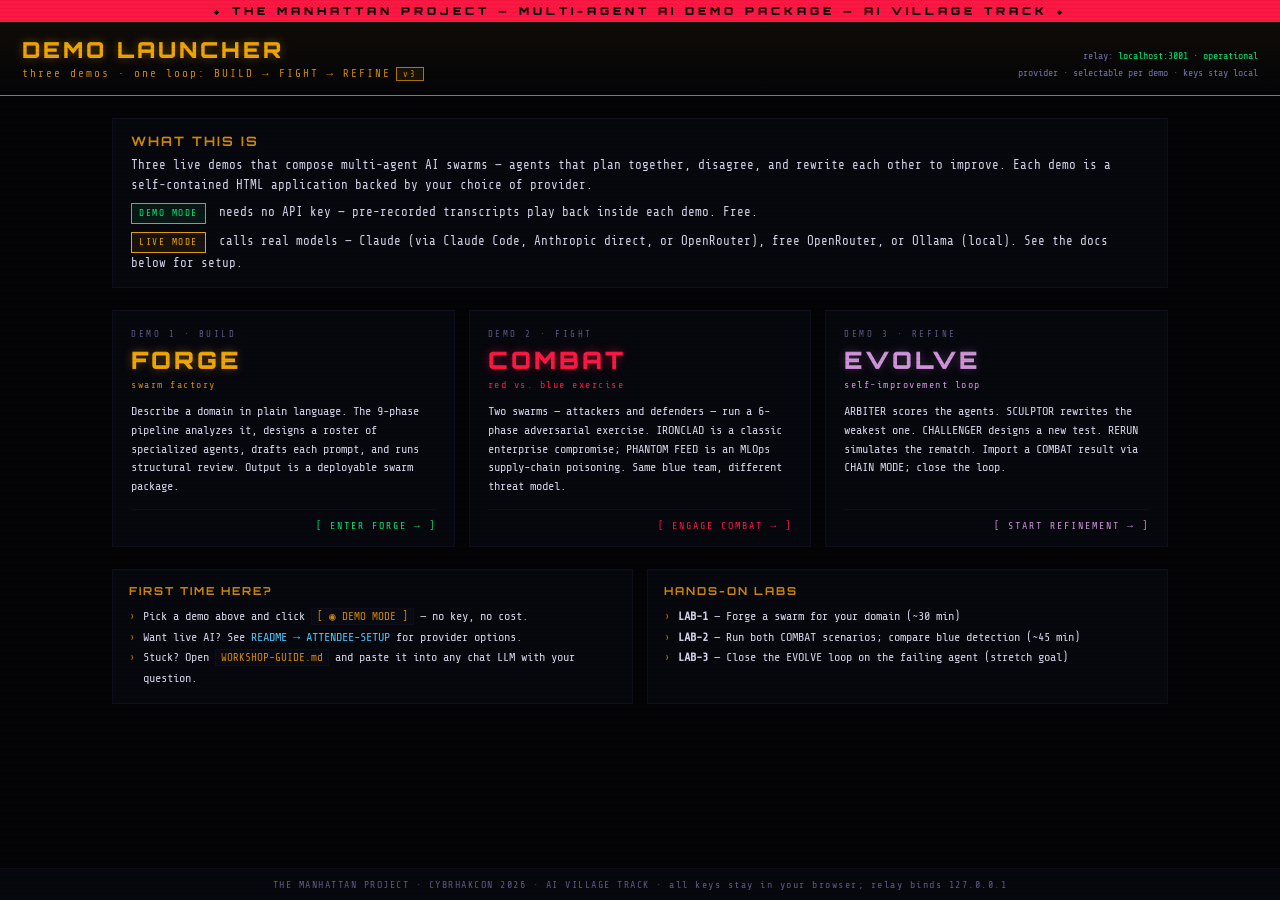
==== web/index.html @ ae677b8e "feat(web): cyberpunk launcher at web/index.html Self-contained HTML+CSS landing page served by the r" ====
<!DOCTYPE html>
<html lang="en">
<head>
<meta charset="UTF-8">
<meta name="viewport" content="width=device-width, initial-scale=1.0">
<title>THE MANHATTAN PROJECT — DEMO LAUNCHER</title>
<link href="https://fonts.googleapis.com/css2?family=Share+Tech+Mono&family=Orbitron:wght@400;700;900&display=swap" rel="stylesheet">
<style>
:root{
  --bg:#040407;--bp:#07070e;--bi:#0a0a14;
  --a:#f0a500;--ad:#b07800;--am:#d08800;
  --g:#00e676;--r:#ff1744;--b:#4fc3f7;--p:#ce93d8;
  --w:#d4d4e8;--gr:#8080aa;--bdr:#0e0e1c;
  --ga:0 0 10px rgba(240,165,0,.38);
  --gg:0 0 10px rgba(0,230,118,.38);
  --gb:0 0 10px rgba(79,195,247,.28);
  --gp:0 0 10px rgba(206,147,216,.28);
}
*{box-sizing:border-box;margin:0;padding:0}
html,body{min-height:100%}
body{background:var(--bg);color:var(--a);font-family:'Share Tech Mono','Courier New',monospace;font-size:14px;display:flex;flex-direction:column;min-height:100vh}
body::after{content:'';position:fixed;inset:0;pointer-events:none;z-index:9999;background:repeating-linear-gradient(0deg,transparent,transparent 3px,rgba(0,0,0,.055) 3px,rgba(0,0,0,.055) 4px)}

.banner{background:var(--r);color:#000;text-align:center;padding:4px;font-family:'Orbitron',sans-serif;font-weight:900;font-size:11px;letter-spacing:4px;flex-shrink:0}
.hdr{display:flex;justify-content:space-between;align-items:flex-end;padding:14px 22px;border-bottom:1px solid var(--ad);background:linear-gradient(180deg,rgba(240,165,0,.05),transparent);flex-shrink:0}
.ht{font-family:'Orbitron',sans-serif;font-weight:900;font-size:22px;letter-spacing:3px;text-shadow:var(--ga)}
.hs{font-size:11px;color:var(--am);letter-spacing:2px;margin-top:4px}
.hr{text-align:right;font-size:10px;color:#7070a8;line-height:1.7}
.hr .ok{color:var(--g)}
.bdg{display:inline-block;background:rgba(240,165,0,.07);border:1px solid var(--ad);color:var(--am);font-size:8.5px;letter-spacing:2px;padding:1px 6px;margin-left:5px}

main{flex:1;padding:22px;display:flex;flex-direction:column;gap:22px;max-width:1100px;width:100%;margin:0 auto}

.intro{border:1px solid var(--bdr);padding:14px 18px;background:var(--bp)}
.intro h2{font-family:'Orbitron',sans-serif;font-weight:700;font-size:13px;letter-spacing:2px;color:var(--am);margin-bottom:6px}
.intro p{font-size:12.5px;line-height:1.6;color:var(--w)}
.intro p+p{margin-top:7px}
.intro .pill{display:inline-block;background:rgba(0,230,118,.07);border:1px solid var(--g);color:var(--g);font-size:9.5px;letter-spacing:1.5px;padding:2px 7px;margin-right:6px}

.cards{display:grid;grid-template-columns:repeat(3,1fr);gap:14px}
@media (max-width:900px){.cards{grid-template-columns:1fr}}

.card{display:flex;flex-direction:column;border:1px solid var(--bdr);background:var(--bp);padding:18px 18px 14px;text-decoration:none;color:inherit;transition:border-color .2s,box-shadow .2s,transform .15s}
.card:hover{border-color:var(--a);box-shadow:0 0 0 1px var(--ad) inset, var(--ga);transform:translateY(-1px)}
.card .tag{font-size:9px;letter-spacing:2.5px;color:#5a5a82;margin-bottom:6px}
.card .name{font-family:'Orbitron',sans-serif;font-weight:900;font-size:24px;letter-spacing:3px;margin-bottom:4px;text-shadow:var(--ga)}
.card .role{font-size:10px;letter-spacing:1.5px;color:var(--am);margin-bottom:12px}
.card p{font-size:12px;line-height:1.55;color:var(--w);flex:1}
.card .cta{margin-top:14px;font-size:10px;letter-spacing:2px;color:var(--g);border-top:1px solid var(--bdr);padding-top:10px;text-align:right}

.card.combat .name{color:var(--r);text-shadow:0 0 10px rgba(255,23,68,.45)}
.card.combat:hover{border-color:var(--r);box-shadow:0 0 0 1px rgba(255,23,68,.6) inset,0 0 14px rgba(255,23,68,.35)}
.card.combat .role{color:var(--r)}
.card.combat .cta{color:var(--r)}
.card.evolve .name{color:var(--p);text-shadow:var(--gp)}
.card.evolve:hover{border-color:var(--p);box-shadow:0 0 0 1px rgba(206,147,216,.6) inset,var(--gp)}
.card.evolve .role{color:var(--p)}
.card.evolve .cta{color:var(--p)}

.sidebar{display:grid;grid-template-columns:1fr 1fr;gap:14px}
@media (max-width:700px){.sidebar{grid-template-columns:1fr}}
.box{border:1px solid var(--bdr);background:var(--bp);padding:14px 16px}
.box h3{font-family:'Orbitron',sans-serif;font-weight:700;font-size:11px;letter-spacing:2px;color:var(--am);margin-bottom:8px}
.box ul{list-style:none}
.box li{font-size:12px;line-height:1.7;color:var(--w);padding-left:14px;position:relative}
.box li::before{content:'›';position:absolute;left:0;color:var(--ad)}
.box a{color:var(--b);text-decoration:none}
.box a:hover{text-decoration:underline;text-shadow:var(--gb)}
.box code{background:var(--bi);padding:1px 5px;border:1px solid var(--bdr);color:var(--am);font-family:inherit;font-size:11px}

.foot{padding:10px 22px;border-top:1px solid var(--bdr);background:var(--bp);font-size:10px;color:#5a5a82;text-align:center;letter-spacing:1.5px;flex-shrink:0}
</style>
</head>
<body>
<div class="banner">⬥ THE MANHATTAN PROJECT — MULTI-AGENT AI DEMO PACKAGE — AI VILLAGE TRACK ⬥</div>

<header class="hdr">
  <div>
    <div class="ht">DEMO LAUNCHER</div>
    <div class="hs">three demos · one loop: BUILD → FIGHT → REFINE<span class="bdg">v3</span></div>
  </div>
  <div class="hr">
    <div>relay: <span class="ok">localhost:3001 · operational</span></div>
    <div>provider · selectable per demo · keys stay local</div>
  </div>
</header>

<main>
  <section class="intro">
    <h2>WHAT THIS IS</h2>
    <p>Three live demos that compose multi-agent AI swarms — agents that plan together, disagree, and rewrite each other to improve. Each demo is a self-contained HTML application backed by your choice of provider.</p>
    <p><span class="pill">DEMO MODE</span> needs no API key — pre-recorded transcripts play back inside each demo. Free.</p>
    <p><span class="pill" style="border-color:var(--a);color:var(--a);background:rgba(240,165,0,.07)">LIVE MODE</span> calls real models — Claude (via Claude Code, Anthropic direct, or OpenRouter), free OpenRouter, or Ollama (local). See the docs below for setup.</p>
  </section>

  <section class="cards">
    <a class="card" href="/forge.html">
      <div class="tag">DEMO 1 · BUILD</div>
      <div class="name">FORGE</div>
      <div class="role">swarm factory</div>
      <p>Describe a domain in plain language. The 9-phase pipeline analyzes it, designs a roster of specialized agents, drafts each prompt, and runs structural review. Output is a deployable swarm package.</p>
      <div class="cta">[ ENTER FORGE → ]</div>
    </a>
    <a class="card combat" href="/combat.html">
      <div class="tag">DEMO 2 · FIGHT</div>
      <div class="name">COMBAT</div>
      <div class="role">red vs. blue exercise</div>
      <p>Two swarms — attackers and defenders — run a 6-phase adversarial exercise. IRONCLAD is a classic enterprise compromise; PHANTOM FEED is an MLOps supply-chain poisoning. Same blue team, different threat model.</p>
      <div class="cta">[ ENGAGE COMBAT → ]</div>
    </a>
    <a class="card evolve" href="/evolve.html">
      <div class="tag">DEMO 3 · REFINE</div>
      <div class="name">EVOLVE</div>
      <div class="role">self-improvement loop</div>
      <p>ARBITER scores the agents. SCULPTOR rewrites the weakest one. CHALLENGER designs a new test. RERUN simulates the rematch. Import a COMBAT result via CHAIN MODE; close the loop.</p>
      <div class="cta">[ START REFINEMENT → ]</div>
    </a>
  </section>

  <section class="sidebar">
    <div class="box">
      <h3>FIRST TIME HERE?</h3>
      <ul>
        <li>Pick a demo above and click <code>[ ◉ DEMO MODE ]</code> — no key, no cost.</li>
        <li>Want live AI? See <a href="https://github.com/Qweary/The-Manhattan-Project">README → ATTENDEE-SETUP</a> for provider options.</li>
        <li>Stuck? Open <code>WORKSHOP-GUIDE.md</code> and paste it into any chat LLM with your question.</li>
      </ul>
    </div>
    <div class="box">
      <h3>HANDS-ON LABS</h3>
      <ul>
        <li><strong>LAB-1</strong> — Forge a swarm for your domain (~30 min)</li>
        <li><strong>LAB-2</strong> — Run both COMBAT scenarios; compare blue detection (~45 min)</li>
        <li><strong>LAB-3</strong> — Close the EVOLVE loop on the failing agent (stretch goal)</li>
      </ul>
    </div>
  </section>
</main>

<footer class="foot">
  THE MANHATTAN PROJECT · CYBRHAKCON 2026 · AI VILLAGE TRACK · all keys stay in your browser; relay binds 127.0.0.1
</footer>
</body>
</html>
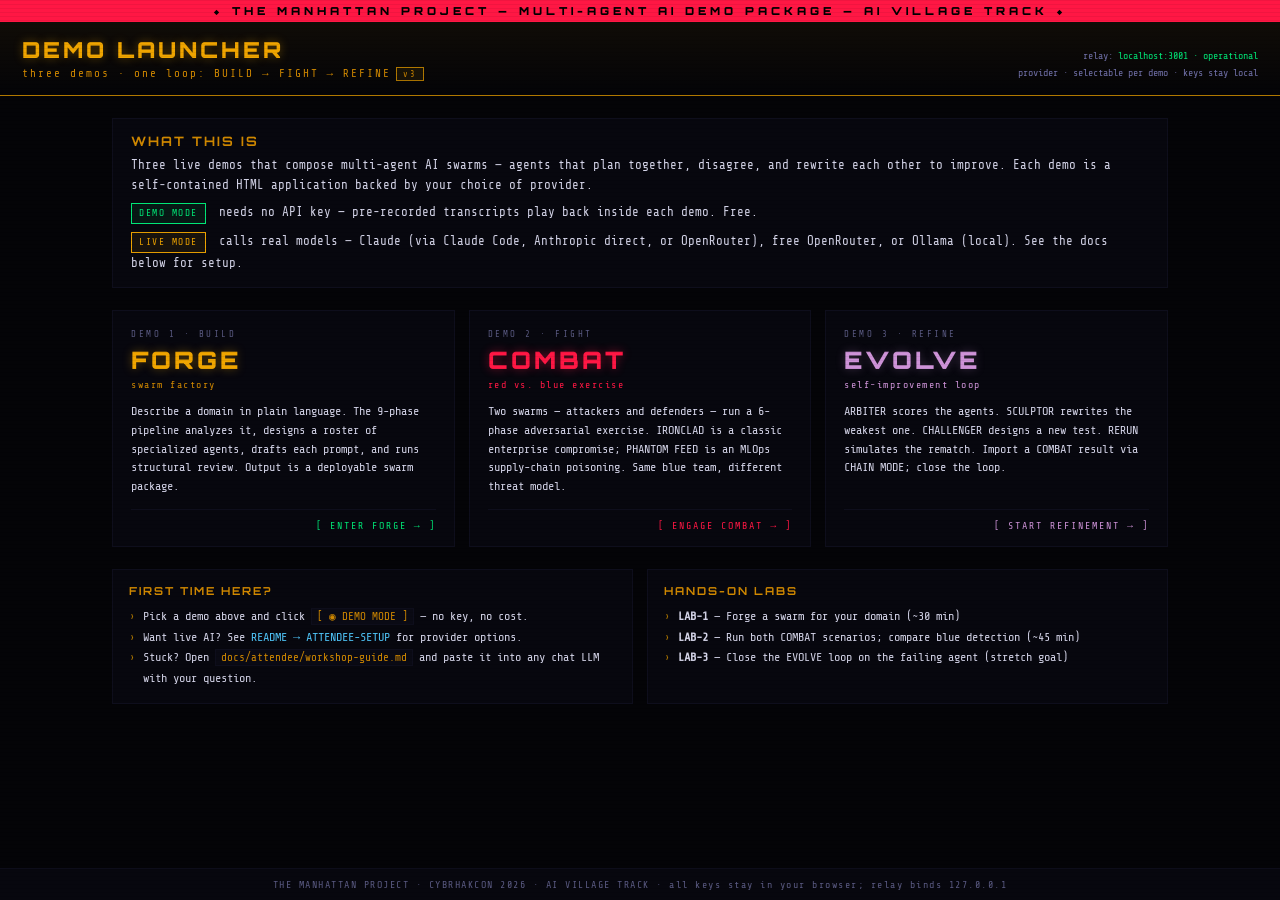
==== commit 147b17f7: "refactor(docs): move docs into docs/{attendee,dev}/   ATTENDEE-SETUP.md      → docs/attendee/first-r" ====
--- a/web/index.html
+++ b/web/index.html
@@ -123,7 +123,7 @@
       <ul>
         <li>Pick a demo above and click <code>[ ◉ DEMO MODE ]</code> — no key, no cost.</li>
         <li>Want live AI? See <a href="https://github.com/Qweary/The-Manhattan-Project">README → ATTENDEE-SETUP</a> for provider options.</li>
-        <li>Stuck? Open <code>WORKSHOP-GUIDE.md</code> and paste it into any chat LLM with your question.</li>
+        <li>Stuck? Open <code>docs/attendee/workshop-guide.md</code> and paste it into any chat LLM with your question.</li>
       </ul>
     </div>
     <div class="box">
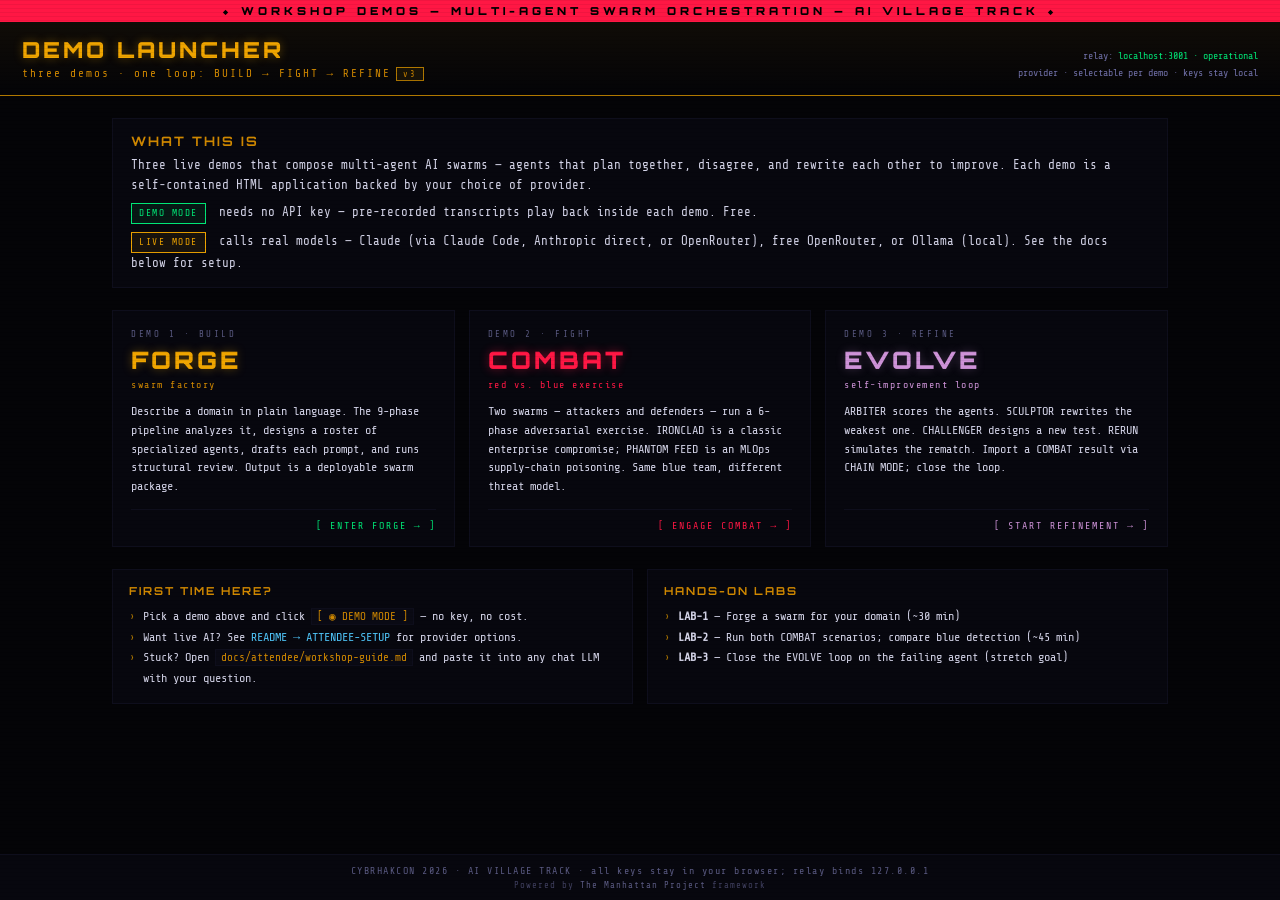
==== commit 8733048b: "refactor: launcher + footer + snapshot regen for cadre generification - web/index.html: launcher ban" ====
--- a/web/index.html
+++ b/web/index.html
@@ -3,7 +3,7 @@
 <head>
 <meta charset="UTF-8">
 <meta name="viewport" content="width=device-width, initial-scale=1.0">
-<title>THE MANHATTAN PROJECT — DEMO LAUNCHER</title>
+<title>WORKSHOP DEMOS — MULTI-AGENT SWARM ORCHESTRATION</title>
 <link href="https://fonts.googleapis.com/css2?family=Share+Tech+Mono&family=Orbitron:wght@400;700;900&display=swap" rel="stylesheet">
 <style>
 :root{
@@ -69,10 +69,13 @@
 .box code{background:var(--bi);padding:1px 5px;border:1px solid var(--bdr);color:var(--am);font-family:inherit;font-size:11px}
 
 .foot{padding:10px 22px;border-top:1px solid var(--bdr);background:var(--bp);font-size:10px;color:#5a5a82;text-align:center;letter-spacing:1.5px;flex-shrink:0}
+.foot .attrib{margin-top:4px;font-size:9px;color:#3f3f5e;letter-spacing:1px}
+.foot .attrib a{color:#5a5a82;text-decoration:none}
+.foot .attrib a:hover{color:var(--am);text-decoration:underline}
 </style>
 </head>
 <body>
-<div class="banner">⬥ THE MANHATTAN PROJECT — MULTI-AGENT AI DEMO PACKAGE — AI VILLAGE TRACK ⬥</div>
+<div class="banner">⬥ WORKSHOP DEMOS — MULTI-AGENT SWARM ORCHESTRATION — AI VILLAGE TRACK ⬥</div>
 
 <header class="hdr">
   <div>
@@ -122,7 +125,7 @@
       <h3>FIRST TIME HERE?</h3>
       <ul>
         <li>Pick a demo above and click <code>[ ◉ DEMO MODE ]</code> — no key, no cost.</li>
-        <li>Want live AI? See <a href="https://github.com/Qweary/The-Manhattan-Project">README → ATTENDEE-SETUP</a> for provider options.</li>
+        <li>Want live AI? See <a href="https://github.com/Qweary/CybrHakConDemos">README → ATTENDEE-SETUP</a> for provider options.</li>
         <li>Stuck? Open <code>docs/attendee/workshop-guide.md</code> and paste it into any chat LLM with your question.</li>
       </ul>
     </div>
@@ -138,7 +141,8 @@
 </main>
 
 <footer class="foot">
-  THE MANHATTAN PROJECT · CYBRHAKCON 2026 · AI VILLAGE TRACK · all keys stay in your browser; relay binds 127.0.0.1
+  CYBRHAKCON 2026 · AI VILLAGE TRACK · all keys stay in your browser; relay binds 127.0.0.1
+  <div class="attrib">Powered by <a href="https://github.com/Qweary/The-Manhattan-Project">The Manhattan Project</a> framework</div>
 </footer>
 </body>
 </html>
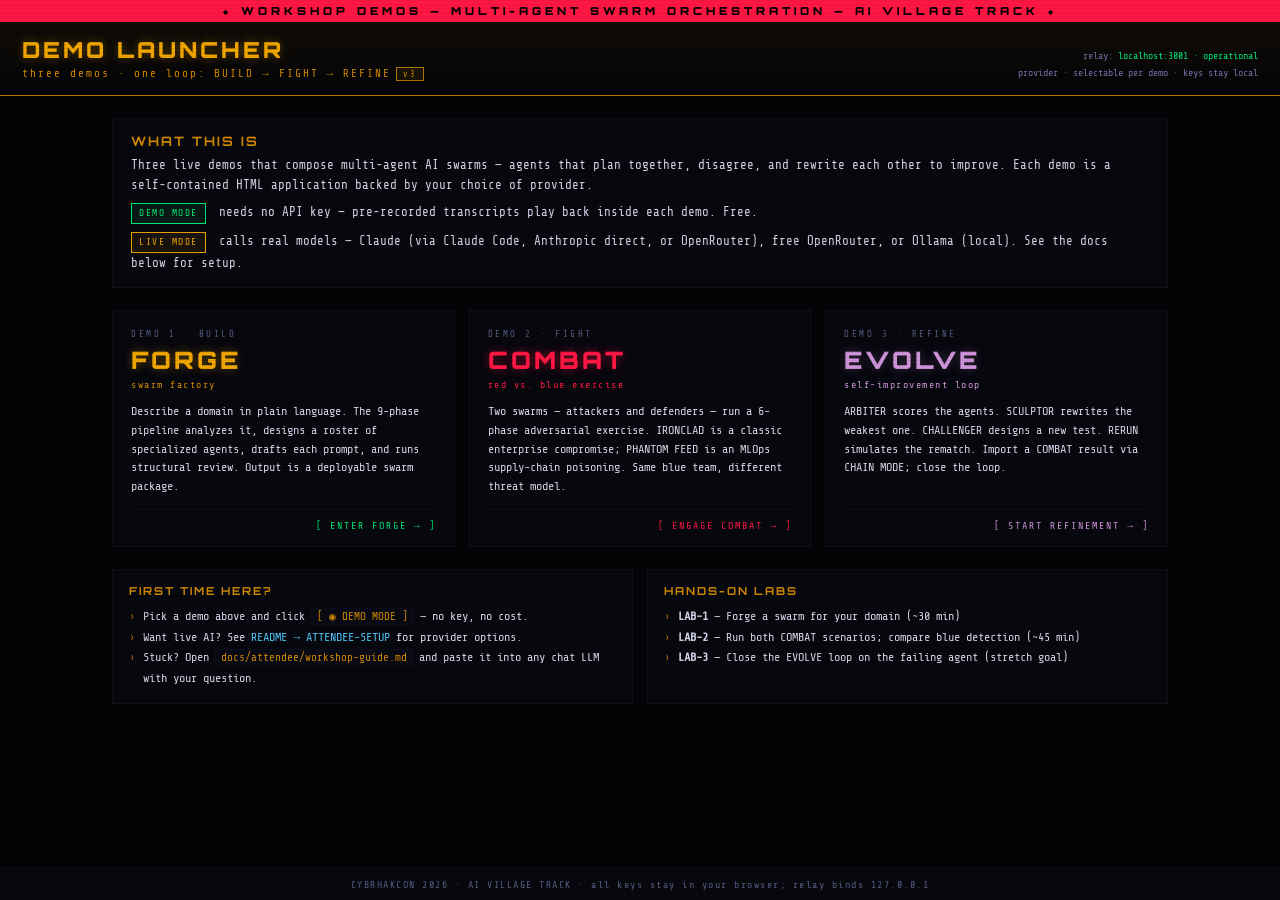
==== commit a183f4c0: "refactor: scrub thematic references from audience-facing surfaces Rename internal codenames (REACTOR" ====
--- a/web/index.html
+++ b/web/index.html
@@ -142,7 +142,6 @@
 
 <footer class="foot">
   CYBRHAKCON 2026 · AI VILLAGE TRACK · all keys stay in your browser; relay binds 127.0.0.1
-  <div class="attrib">Powered by <a href="https://github.com/Qweary/The-Manhattan-Project">The Manhattan Project</a> framework</div>
 </footer>
 </body>
 </html>
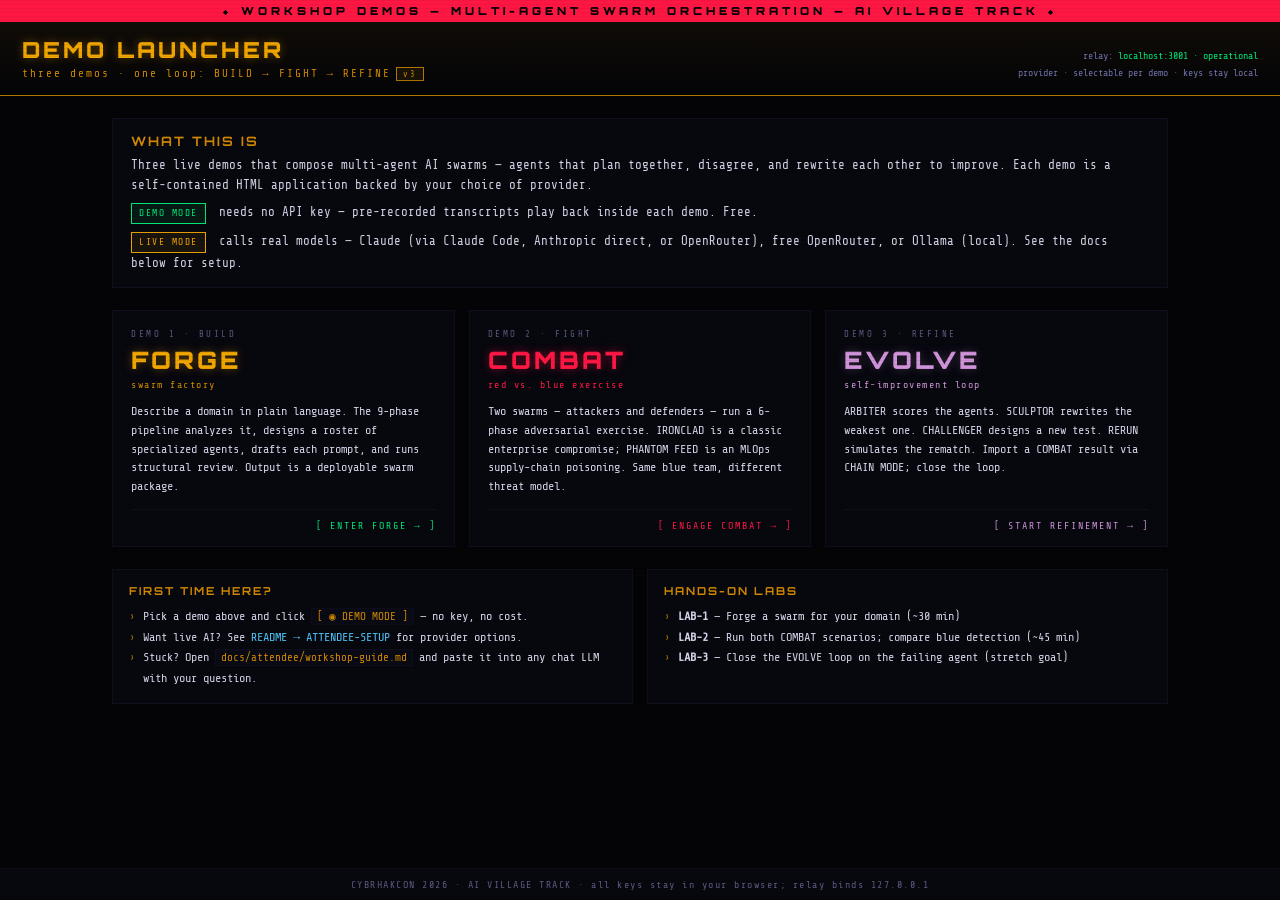
==== commit e819934d: "fix: make conference repo self-contained for a fresh clone - gitignore: anchor build/ and dist/ rule" ====
--- a/web/index.html
+++ b/web/index.html
@@ -4,8 +4,29 @@
 <meta charset="UTF-8">
 <meta name="viewport" content="width=device-width, initial-scale=1.0">
 <title>WORKSHOP DEMOS — MULTI-AGENT SWARM ORCHESTRATION</title>
-<link href="https://fonts.googleapis.com/css2?family=Share+Tech+Mono&family=Orbitron:wght@400;700;900&display=swap" rel="stylesheet">
 <style>
+/* Vendored fonts — local @font-face, no CDN. Files in web/assets/fonts/.
+   Keeps the demo fully self-contained: open the HTML straight from disk. */
+@font-face{
+  font-family:'Orbitron';
+  font-style:normal;font-weight:400;font-display:swap;
+  src:url('assets/fonts/orbitron-400.woff2') format('woff2');
+}
+@font-face{
+  font-family:'Orbitron';
+  font-style:normal;font-weight:700;font-display:swap;
+  src:url('assets/fonts/orbitron-700.woff2') format('woff2');
+}
+@font-face{
+  font-family:'Orbitron';
+  font-style:normal;font-weight:900;font-display:swap;
+  src:url('assets/fonts/orbitron-900.woff2') format('woff2');
+}
+@font-face{
+  font-family:'Share Tech Mono';
+  font-style:normal;font-weight:400;font-display:swap;
+  src:url('assets/fonts/sharetechmono-400.woff2') format('woff2');
+}
 :root{
   --bg:#040407;--bp:#07070e;--bi:#0a0a14;
   --a:#f0a500;--ad:#b07800;--am:#d08800;
